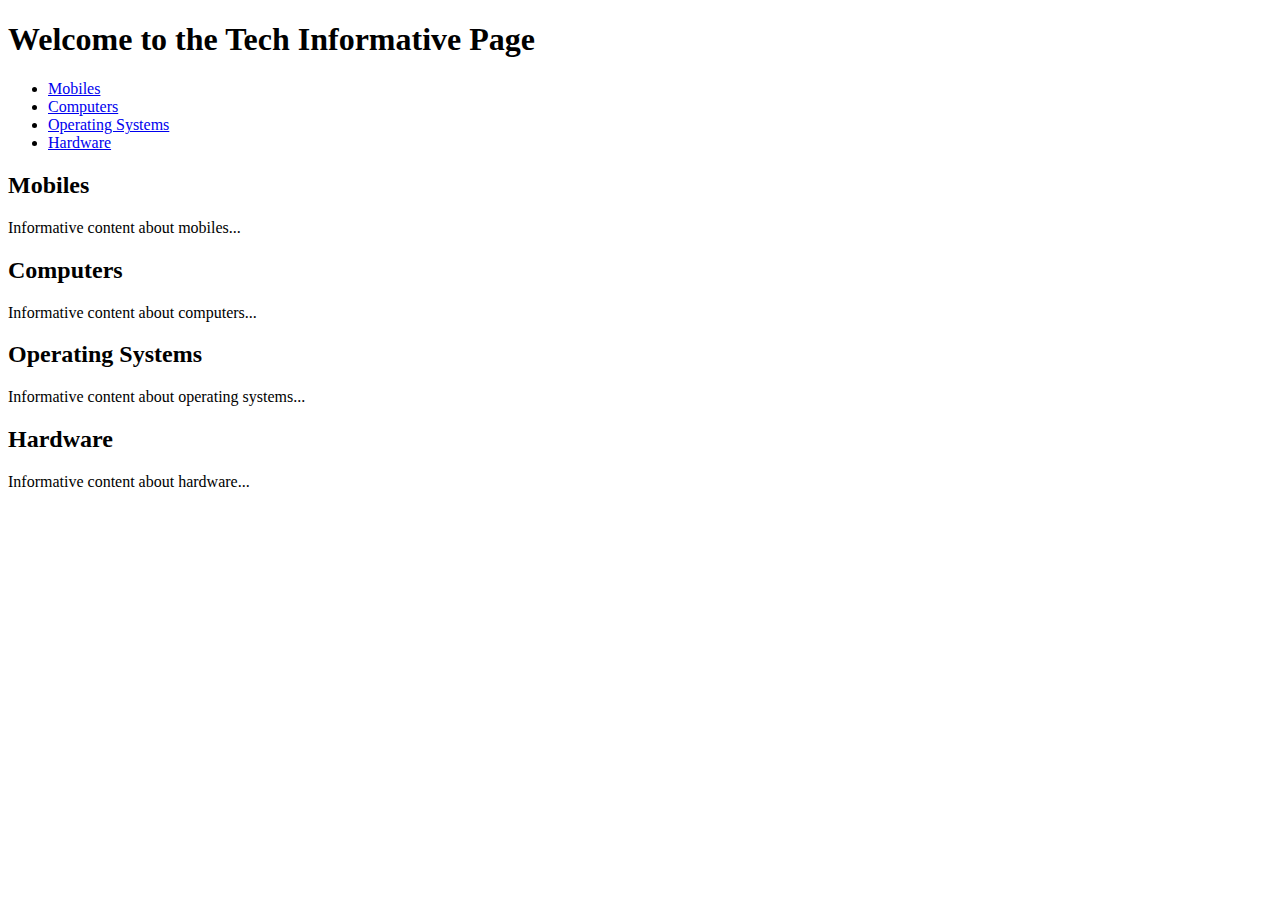
==== Pagina Web Bootstrap/pagina.html @ c4c14fae "CursBootstrap" ====
<!DOCTYPE html>
<html lang="en">

<head>
    <meta charset="UTF-8">
    <meta name="viewport" content="width=device-width, initial-scale=1.0">
    <title>Tech Informative Page</title>
    <!-- Add Bootstrap CSS -->
    <link href="https://cdn.jsdelivr.net/npm/bootstrap@5.3.0-alpha1/dist/css/bootstrap.min.css" rel="stylesheet"
        integrity="sha384-KyZXEAg3QhqLMpG8r+Knujsl7/1L_dstPt3HV5HzF6Gvk/e3s4Wz6iJgD/+ub2oU" crossorigin="anonymous">
</head>

<body>
    <header class="container-fluid bg-primary text-white py-5">
        <h1 class="display-4 text-center">Welcome to the Tech Informative Page</h1>
    </header>

    <nav class="container bg-light py-3">
        <ul class="nav nav-pills">
            <li class="nav-item">
                <a class="nav-link" href="#mobiles">Mobiles</a>
            </li>
            <li class="nav-item">
                <a class="nav-link" href="#computers">Computers</a>
            </li>
            <li class="nav-item">
                <a class="nav-link" href="#operating-systems">Operating Systems</a>
            </li>
            <li class="nav-item">
                <a class="nav-link" href="#hardware">Hardware</a>
            </li>
        </ul>
    </nav>

    <section class="container py-5" id="mobiles">
        <h2 class="text-primary">Mobiles</h2>
        <p>Informative content about mobiles...</p>
    </section>

    <section class="container py-5" id="computers">
        <h2 class="text-primary">Computers</h2>
        <p>Informative content about computers...</p>
    </section>

    <section class="container py-5" id="operating-systems">
        <h2 class="text-primary">Operating Systems</h2>
        <p>Informative content about operating systems...</p>
    </section>

    <section class="container py-5" id="hardware">
        <h2 class="text-primary">Hardware</h2>
        <p>Informative content about hardware...</p>
    </section>

    <!-- Add jQuery and Bootstrap JS -->
    <script src="https://code.jquery.com/jquery-3.3.1.slim.min.js"
        integrity="sha384-q8i/X+965DzO0rT7abK41JStQIAqVgRVzpbzo5mDybFPQjlg/2+/7MHmSKKvJh+Q"
        crossorigin="anonymous"></script>
    <script src="https://cdn.jsdelivr.net/npm/@popperjs/core@2.11.6/dist/umd/popper.min.js"
        integrity="sha384-oBqDVmMz4fnFO9gybBud7RduPuemT//+jJXB16zg6i8UQD3lV5uDC3Yc7bz1Eeow"
        crossorigin="anonymous"></script>
    <script src="https://cdn.jsdelivr.net/npm/bootstrap@5.3.0-alpha1/dist/js/bootstrap.min.js"
        integrity="sha384-cn7l7gDp0eyn
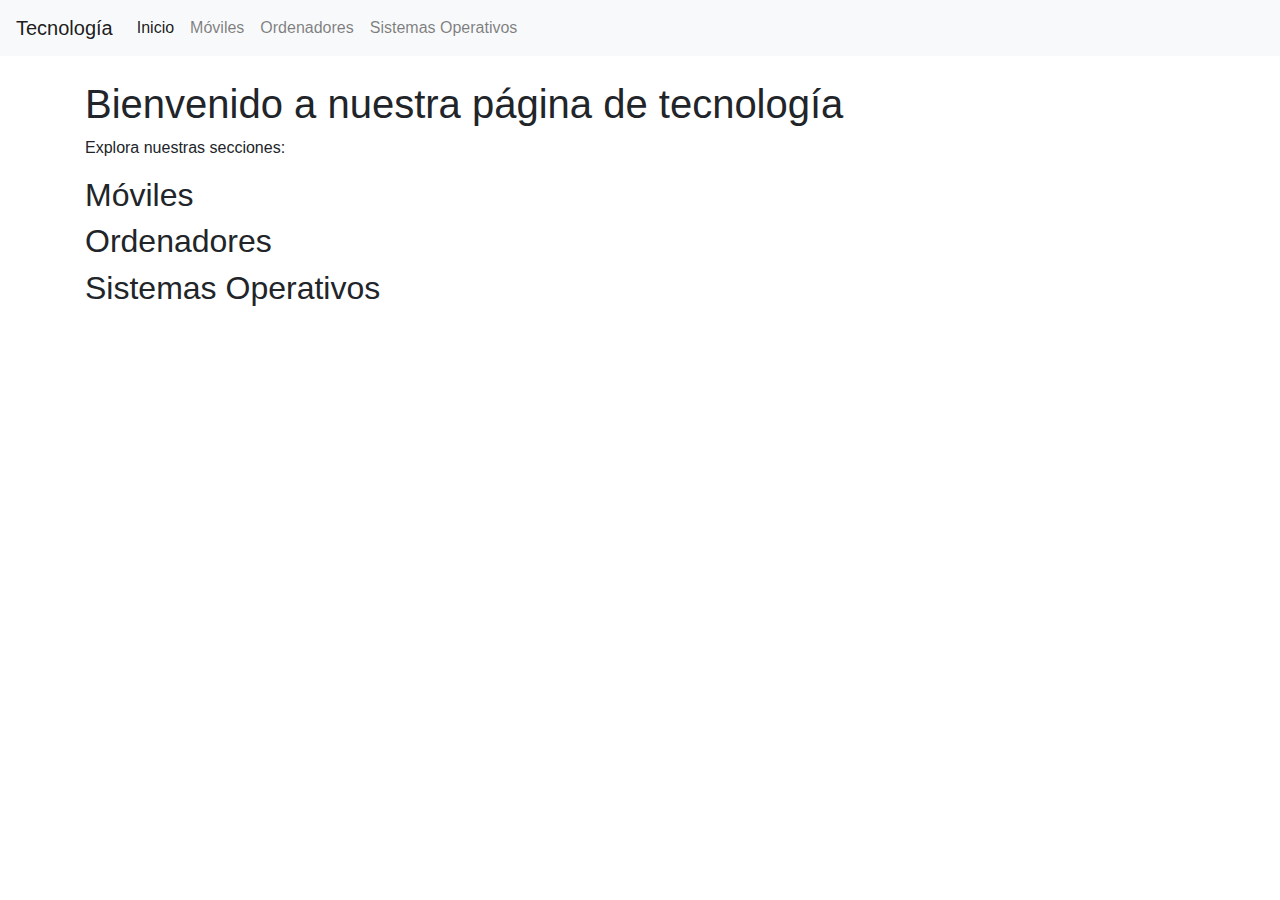
==== commit fdf1331f: "“CursBootstrap”" ====
--- a/Pagina Web Bootstrap/pagina.html
+++ b/Pagina Web Bootstrap/pagina.html
@@ -1,63 +1,64 @@
 <!DOCTYPE html>
-<html lang="en">
-
+<html lang="es">
 <head>
     <meta charset="UTF-8">
     <meta name="viewport" content="width=device-width, initial-scale=1.0">
-    <title>Tech Informative Page</title>
-    <!-- Add Bootstrap CSS -->
-    <link href="https://cdn.jsdelivr.net/npm/bootstrap@5.3.0-alpha1/dist/css/bootstrap.min.css" rel="stylesheet"
-        integrity="sha384-KyZXEAg3QhqLMpG8r+Knujsl7/1L_dstPt3HV5HzF6Gvk/e3s4Wz6iJgD/+ub2oU" crossorigin="anonymous">
+    <title>Tecnología Informática</title>
+    <!-- Enlace a Bootstrap CSS -->
+    <link rel="stylesheet" href="https://stackpath.bootstrapcdn.com/bootstrap/4.5.2/css/bootstrap.min.css">
 </head>
-
 <body>
-    <header class="container-fluid bg-primary text-white py-5">
-        <h1 class="display-4 text-center">Welcome to the Tech Informative Page</h1>
-    </header>
-
-    <nav class="container bg-light py-3">
-        <ul class="nav nav-pills">
-            <li class="nav-item">
-                <a class="nav-link" href="#mobiles">Mobiles</a>
-            </li>
-            <li class="nav-item">
-                <a class="nav-link" href="#computers">Computers</a>
-            </li>
-            <li class="nav-item">
-                <a class="nav-link" href="#operating-systems">Operating Systems</a>
-            </li>
-            <li class="nav-item">
-                <a class="nav-link" href="#hardware">Hardware</a>
-            </li>
-        </ul>
+    <!-- Barra de navegación -->
+    <nav class="navbar navbar-expand-lg navbar-light bg-light">
+        <a class="navbar-brand" href="#">Tecnología</a>
+        <button class="navbar-toggler" type="button" data-toggle="collapse" data-target="#navbarNav" aria-controls="navbarNav" aria-expanded="false" aria-label="Toggle navigation">
+            <span class="navbar-toggler-icon"></span>
+        </button>
+        <div class="collapse navbar-collapse" id="navbarNav">
+            <ul class="navbar-nav">
+                <li class="nav-item active">
+                    <a class="nav-link" href="#">Inicio</a>
+                </li>
+                <li class="nav-item">
+                    <a class="nav-link" href="#moviles">Móviles</a>
+                </li>
+                <li class="nav-item">
+                    <a class="nav-link" href="#ordenadores">Ordenadores</a>
+                </li>
+                <li class="nav-item">
+                    <a class="nav-link" href="#sistemas">Sistemas Operativos</a>
+                </li>
+            </ul>
+        </div>
     </nav>
 
-    <section class="container py-5" id="mobiles">
-        <h2 class="text-primary">Mobiles</h2>
-        <p>Informative content about mobiles...</p>
-    </section>
+    <!-- Contenido principal -->
+    <div class="container mt-4">
+        <h1>Bienvenido a nuestra página de tecnología</h1>
+        <p>Explora nuestras secciones:</p>
 
-    <section class="container py-5" id="computers">
-        <h2 class="text-primary">Computers</h2>
-        <p>Informative content about computers...</p>
-    </section>
+        <!-- Sección de móviles -->
+        <div id="moviles">
+            <h2>Móviles</h2>
+            <!-- Aquí puedes agregar contenido sobre móviles, imágenes y tarjetas -->
+        </div>
 
-    <section class="container py-5" id="operating-systems">
-        <h2 class="text-primary">Operating Systems</h2>
-        <p>Informative content about operating systems...</p>
-    </section>
+        <!-- Sección de ordenadores -->
+        <div id="ordenadores">
+            <h2>Ordenadores</h2>
+            <!-- Aquí puedes agregar contenido sobre ordenadores, imágenes y tarjetas -->
+        </div>
 
-    <section class="container py-5" id="hardware">
-        <h2 class="text-primary">Hardware</h2>
-        <p>Informative content about hardware...</p>
-    </section>
+        <!-- Sección de sistemas operativos -->
+        <div id="sistemas">
+            <h2>Sistemas Operativos</h2>
+            <!-- Aquí puedes agregar contenido sobre sistemas operativos, imágenes y tarjetas -->
+        </div>
+    </div>
 
-    <!-- Add jQuery and Bootstrap JS -->
-    <script src="https://code.jquery.com/jquery-3.3.1.slim.min.js"
-        integrity="sha384-q8i/X+965DzO0rT7abK41JStQIAqVgRVzpbzo5mDybFPQjlg/2+/7MHmSKKvJh+Q"
-        crossorigin="anonymous"></script>
-    <script src="https://cdn.jsdelivr.net/npm/@popperjs/core@2.11.6/dist/umd/popper.min.js"
-        integrity="sha384-oBqDVmMz4fnFO9gybBud7RduPuemT//+jJXB16zg6i8UQD3lV5uDC3Yc7bz1Eeow"
-        crossorigin="anonymous"></script>
-    <script src="https://cdn.jsdelivr.net/npm/bootstrap@5.3.0-alpha1/dist/js/bootstrap.min.js"
-        integrity="sha384-cn7l7gDp0eyn
+    <!-- Enlace a Bootstrap JS (al final del body) -->
+    <script src="https://code.jquery.com/jquery-3.5.1.slim.min.js"></script>
+    <script src="https://cdn.jsdelivr.net/npm/@popperjs/core@2.11.6/dist/umd/popper.min.js"></script>
+    <script src="https://stackpath.bootstrapcdn.com/bootstrap/4.5.2/js/bootstrap.min.js"></script>
+</body>
+</html>
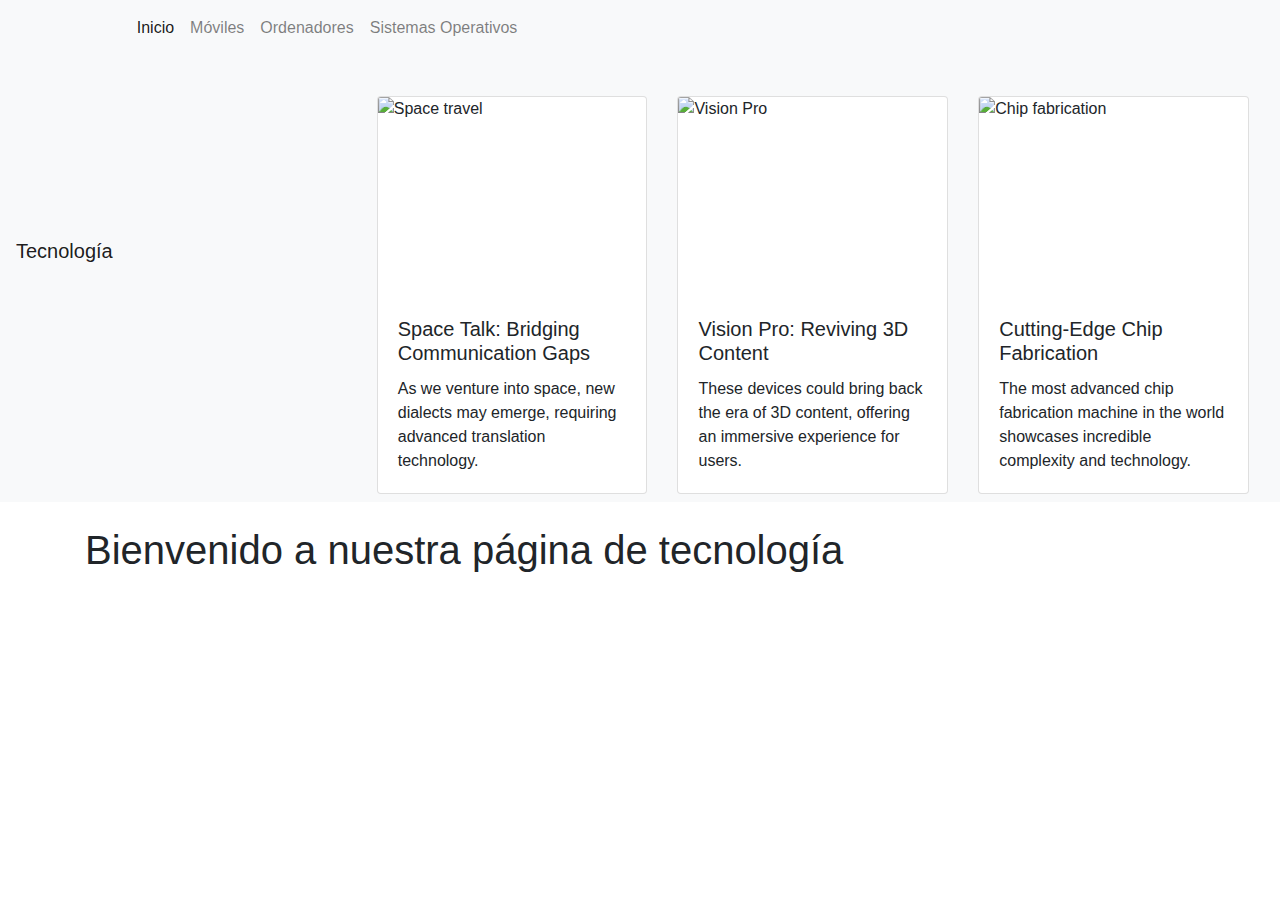
==== commit 7421fc96: "“CursBootstrap”" ====
--- a/Pagina Web Bootstrap/pagina.html
+++ b/Pagina Web Bootstrap/pagina.html
@@ -3,12 +3,12 @@
 <head>
     <meta charset="UTF-8">
     <meta name="viewport" content="width=device-width, initial-scale=1.0">
-    <title>Tecnología Informática</title>
-    <!-- Enlace a Bootstrap CSS -->
+    <title>Tecnología </title>
+    
     <link rel="stylesheet" href="https://stackpath.bootstrapcdn.com/bootstrap/4.5.2/css/bootstrap.min.css">
 </head>
 <body>
-    <!-- Barra de navegación -->
+   
     <nav class="navbar navbar-expand-lg navbar-light bg-light">
         <a class="navbar-brand" href="#">Tecnología</a>
         <button class="navbar-toggler" type="button" data-toggle="collapse" data-target="#navbarNav" aria-controls="navbarNav" aria-expanded="false" aria-label="Toggle navigation">
@@ -27,38 +27,53 @@
                 </li>
                 <li class="nav-item">
                     <a class="nav-link" href="#sistemas">Sistemas Operativos</a>
+                    <div class="container mt-5">
+                        <div class="row">
+                            <div class="col-md-4">
+                                <div class="card h-100">
+                                    <img src="path/to/space-travel.jpg" alt="Space travel" class="card-img-top" height="200">
+                                    <div class="card-body">
+                                        <h5 class="card-title">Space Talk: Bridging Communication Gaps</h5>
+                                        <p class="card-text">As we venture into space, new dialects may emerge, requiring advanced translation technology.</p>
+                                    </div>
+                                </div>
+                            </div>
+                            <div class="col-md-4">
+                                <div class="card h-100">
+                                    <img src="path/to/vision-pro.jpg" alt="Vision Pro" class="card-img-top" height="200">
+                                    <div class="card-body">
+                                        <h5 class="card-title">Vision Pro: Reviving 3D Content</h5>
+                                        <p class="card-text">These devices could bring back the era of 3D content, offering an immersive experience for users.</p>
+                                    </div>
+                                </div>
+                            </div>
+                            <div class="col-md-4">
+                                <div class="card h-100">
+                                    <img src="path/to/chip-fab.jpg" alt="Chip fabrication" class="card-img-top" height="200">
+                                    <div class="card-body">
+                                        <h5 class="card-title">Cutting-Edge Chip Fabrication</h5>
+                                        <p class="card-text">The most advanced chip fabrication machine in the world showcases incredible complexity and technology.</p>
+                                    </div>
+                                </div>
+                            </div>
+                        </div>
+                    </div>
                 </li>
             </ul>
         </div>
     </nav>
 
-    <!-- Contenido principal -->
+    
     <div class="container mt-4">
         <h1>Bienvenido a nuestra página de tecnología</h1>
-        <p>Explora nuestras secciones:</p>
-
-        <!-- Sección de móviles -->
-        <div id="moviles">
-            <h2>Móviles</h2>
-            <!-- Aquí puedes agregar contenido sobre móviles, imágenes y tarjetas -->
-        </div>
-
-        <!-- Sección de ordenadores -->
-        <div id="ordenadores">
-            <h2>Ordenadores</h2>
-            <!-- Aquí puedes agregar contenido sobre ordenadores, imágenes y tarjetas -->
-        </div>
-
-        <!-- Sección de sistemas operativos -->
-        <div id="sistemas">
-            <h2>Sistemas Operativos</h2>
-            <!-- Aquí puedes agregar contenido sobre sistemas operativos, imágenes y tarjetas -->
-        </div>
+        
     </div>
 
-    <!-- Enlace a Bootstrap JS (al final del body) -->
+    
     <script src="https://code.jquery.com/jquery-3.5.1.slim.min.js"></script>
     <script src="https://cdn.jsdelivr.net/npm/@popperjs/core@2.11.6/dist/umd/popper.min.js"></script>
     <script src="https://stackpath.bootstrapcdn.com/bootstrap/4.5.2/js/bootstrap.min.js"></script>
+    <script src="https://cdn.jsdelivr.net/npm/@popperjs/core@2.11.6/dist/umd/popper.min.js"></script>
+    <script src="https://cdn.jsdelivr.net/npm/bootstrap@5.3.0-alpha1/dist/js/bootstrap.min.js"></script>
 </body>
 </html>
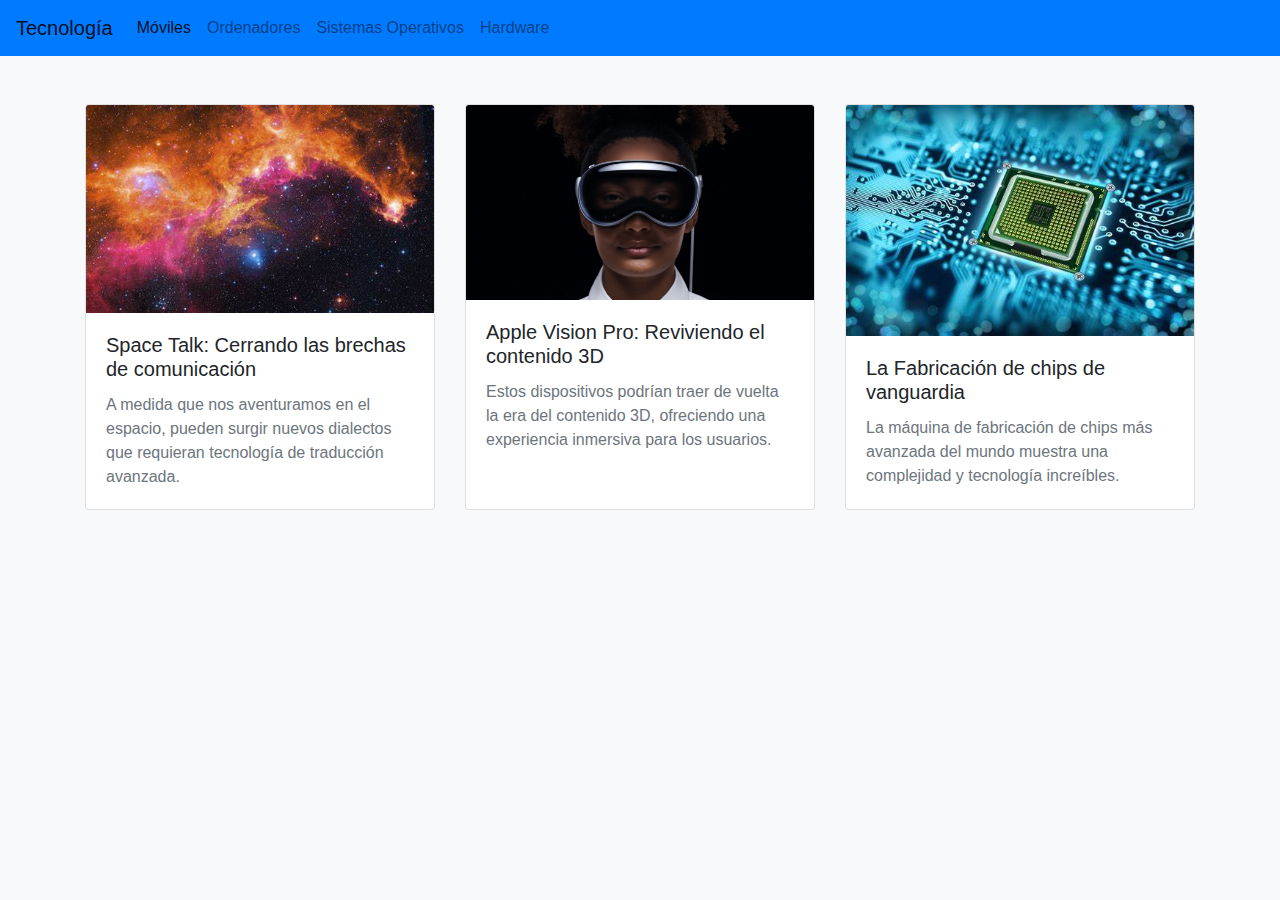
==== commit 3eafa78b: "CursBootstrap" ====
--- a/Pagina Web Bootstrap/pagina.html
+++ b/Pagina Web Bootstrap/pagina.html
@@ -3,13 +3,37 @@
 <head>
     <meta charset="UTF-8">
     <meta name="viewport" content="width=device-width, initial-scale=1.0">
-    <title>Tecnología </title>
-    
+    <title>Tecnología y Gadgets</title>
+    <!-- Agrega el enlace a Bootstrap CSS -->
     <link rel="stylesheet" href="https://stackpath.bootstrapcdn.com/bootstrap/4.5.2/css/bootstrap.min.css">
+    <!-- Estilos personalizados -->
+    <style>
+        body {
+            background-color: #f8f9fa;
+        }
+        .navbar {
+            background-color: #007bff;
+        }
+        .navbar-brand {
+            color: #fff;
+        }
+        .nav-link {
+            color: #fff;
+        }
+        h2 {
+            color: #343a40;
+        }
+        p {
+            color: #6c757d;
+        }
+        img {
+            max-width: 100%;
+            height: auto;
+        }
+    </style>
 </head>
 <body>
-   
-    <nav class="navbar navbar-expand-lg navbar-light bg-light">
+    <nav class="navbar navbar-expand-lg navbar-light">
         <a class="navbar-brand" href="#">Tecnología</a>
         <button class="navbar-toggler" type="button" data-toggle="collapse" data-target="#navbarNav" aria-controls="navbarNav" aria-expanded="false" aria-label="Toggle navigation">
             <span class="navbar-toggler-icon"></span>
@@ -17,63 +41,61 @@
         <div class="collapse navbar-collapse" id="navbarNav">
             <ul class="navbar-nav">
                 <li class="nav-item active">
-                    <a class="nav-link" href="#">Inicio</a>
-                </li>
-                <li class="nav-item">
-                    <a class="nav-link" href="#moviles">Móviles</a>
+                    <a class="nav-link" href="Móviles">Móviles</a>
+
+
                 </li>
                 <li class="nav-item">
                     <a class="nav-link" href="#ordenadores">Ordenadores</a>
                 </li>
                 <li class="nav-item">
-                    <a class="nav-link" href="#sistemas">Sistemas Operativos</a>
-                    <div class="container mt-5">
-                        <div class="row">
-                            <div class="col-md-4">
-                                <div class="card h-100">
-                                    <img src="path/to/space-travel.jpg" alt="Space travel" class="card-img-top" height="200">
-                                    <div class="card-body">
-                                        <h5 class="card-title">Space Talk: Bridging Communication Gaps</h5>
-                                        <p class="card-text">As we venture into space, new dialects may emerge, requiring advanced translation technology.</p>
-                                    </div>
-                                </div>
-                            </div>
-                            <div class="col-md-4">
-                                <div class="card h-100">
-                                    <img src="path/to/vision-pro.jpg" alt="Vision Pro" class="card-img-top" height="200">
-                                    <div class="card-body">
-                                        <h5 class="card-title">Vision Pro: Reviving 3D Content</h5>
-                                        <p class="card-text">These devices could bring back the era of 3D content, offering an immersive experience for users.</p>
-                                    </div>
-                                </div>
-                            </div>
-                            <div class="col-md-4">
-                                <div class="card h-100">
-                                    <img src="path/to/chip-fab.jpg" alt="Chip fabrication" class="card-img-top" height="200">
-                                    <div class="card-body">
-                                        <h5 class="card-title">Cutting-Edge Chip Fabrication</h5>
-                                        <p class="card-text">The most advanced chip fabrication machine in the world showcases incredible complexity and technology.</p>
-                                    </div>
-                                </div>
-                            </div>
-                        </div>
-                    </div>
+                    <a class="nav-link" href="#sistemas-operativos">Sistemas Operativos</a>
+                </li>
+                <li class="nav-item">
+                    <a class="nav-link" href="#hardware">Hardware</a>
                 </li>
             </ul>
         </div>
     </nav>
 
-    
-    <div class="container mt-4">
-        <h1>Bienvenido a nuestra página de tecnología</h1>
-        
-    </div>
-
-    
+        <div class="container mt-5">
+            <div class="row">
+                <div class="col-md-4">
+                    <div class="card h-100">
+                        <img src="img/espacio.jpeg" alt="Viaje al espacio" class="card-img-top" height="200">
+                        <div class="card-body">
+                            <h5 class="card-title">Space Talk: Cerrando las brechas de comunicación</h5>
+                            <p class="card-text">A medida que nos aventuramos en el espacio, pueden surgir nuevos dialectos que requieran tecnología de traducción avanzada.</p>
+                        </div>
+                    </div>
+                </div>
+                <div class="col-md-4">
+                    <div class="card h-100">
+                        <img src="img/apple-vision.jpeg" alt="Apple Vision Pro" class="card-img-top" height="200">
+                        <div class="card-body">
+                            <h5 class="card-title">Apple Vision Pro: Reviviendo el contenido 3D</h5>
+                            <p class="card-text">Estos dispositivos podrían traer de vuelta la era del contenido 3D, ofreciendo una experiencia inmersiva para los usuarios.</p>
+                        </div>
+                    </div>
+                </div>
+                <div class="col-md-4">
+                    <div class="card h-100">
+                        <img src="img/chip.jpeg" alt="Chip fabrication" class="card-img-top" height="200">
+                        <div class="card-body">
+                            <h5 class="card-title">La Fabricación de chips de vanguardia</h5>
+                            <p class="card-text">La máquina de fabricación de chips más avanzada del mundo muestra una complejidad y tecnología increíbles.</p>
+                        </div>
+                    </div>
+                </div>
+            </div>
+        </div>
+    </li>
+</ul>
+</div>
+</nav>
+    <!-- Agrega el enlace a Bootstrap JS y jQuery -->
     <script src="https://code.jquery.com/jquery-3.5.1.slim.min.js"></script>
     <script src="https://cdn.jsdelivr.net/npm/@popperjs/core@2.11.6/dist/umd/popper.min.js"></script>
     <script src="https://stackpath.bootstrapcdn.com/bootstrap/4.5.2/js/bootstrap.min.js"></script>
-    <script src="https://cdn.jsdelivr.net/npm/@popperjs/core@2.11.6/dist/umd/popper.min.js"></script>
-    <script src="https://cdn.jsdelivr.net/npm/bootstrap@5.3.0-alpha1/dist/js/bootstrap.min.js"></script>
 </body>
 </html>
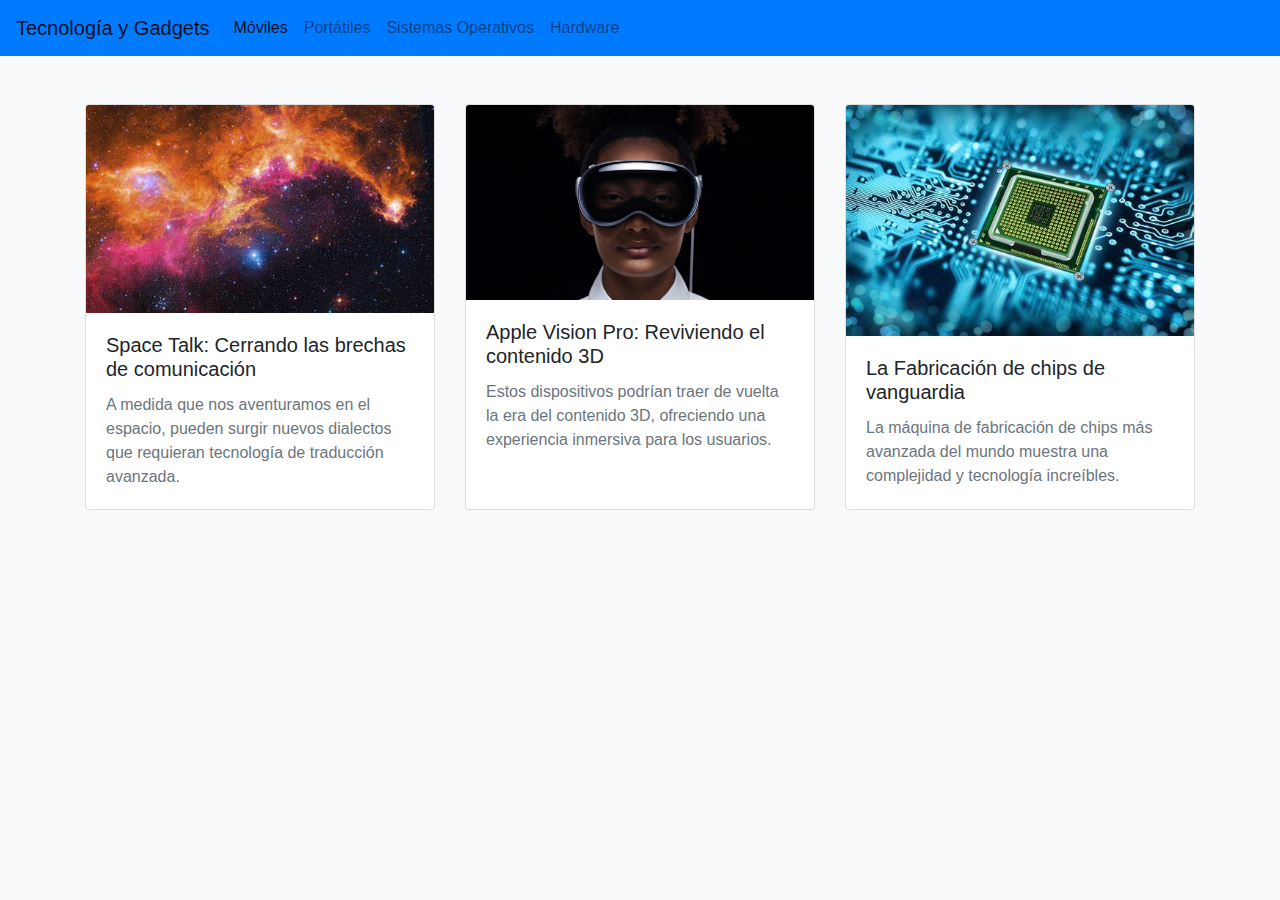
==== commit 70167a0b: "CursBootstrap" ====
--- a/Pagina Web Bootstrap/pagina.html
+++ b/Pagina Web Bootstrap/pagina.html
@@ -34,19 +34,19 @@
 </head>
 <body>
     <nav class="navbar navbar-expand-lg navbar-light">
-        <a class="navbar-brand" href="#">Tecnología</a>
+        <a class="navbar-brand" href="#">Tecnología y Gadgets</a>
         <button class="navbar-toggler" type="button" data-toggle="collapse" data-target="#navbarNav" aria-controls="navbarNav" aria-expanded="false" aria-label="Toggle navigation">
             <span class="navbar-toggler-icon"></span>
         </button>
         <div class="collapse navbar-collapse" id="navbarNav">
             <ul class="navbar-nav">
                 <li class="nav-item active">
-                    <a class="nav-link" href="Móviles">Móviles</a>
+                    <a class="nav-link" href="Móviles.html">Móviles</a>
 
 
                 </li>
                 <li class="nav-item">
-                    <a class="nav-link" href="#ordenadores">Ordenadores</a>
+                    <a class="nav-link" href="Portatiles.html">Portátiles</a>
                 </li>
                 <li class="nav-item">
                     <a class="nav-link" href="#sistemas-operativos">Sistemas Operativos</a>
